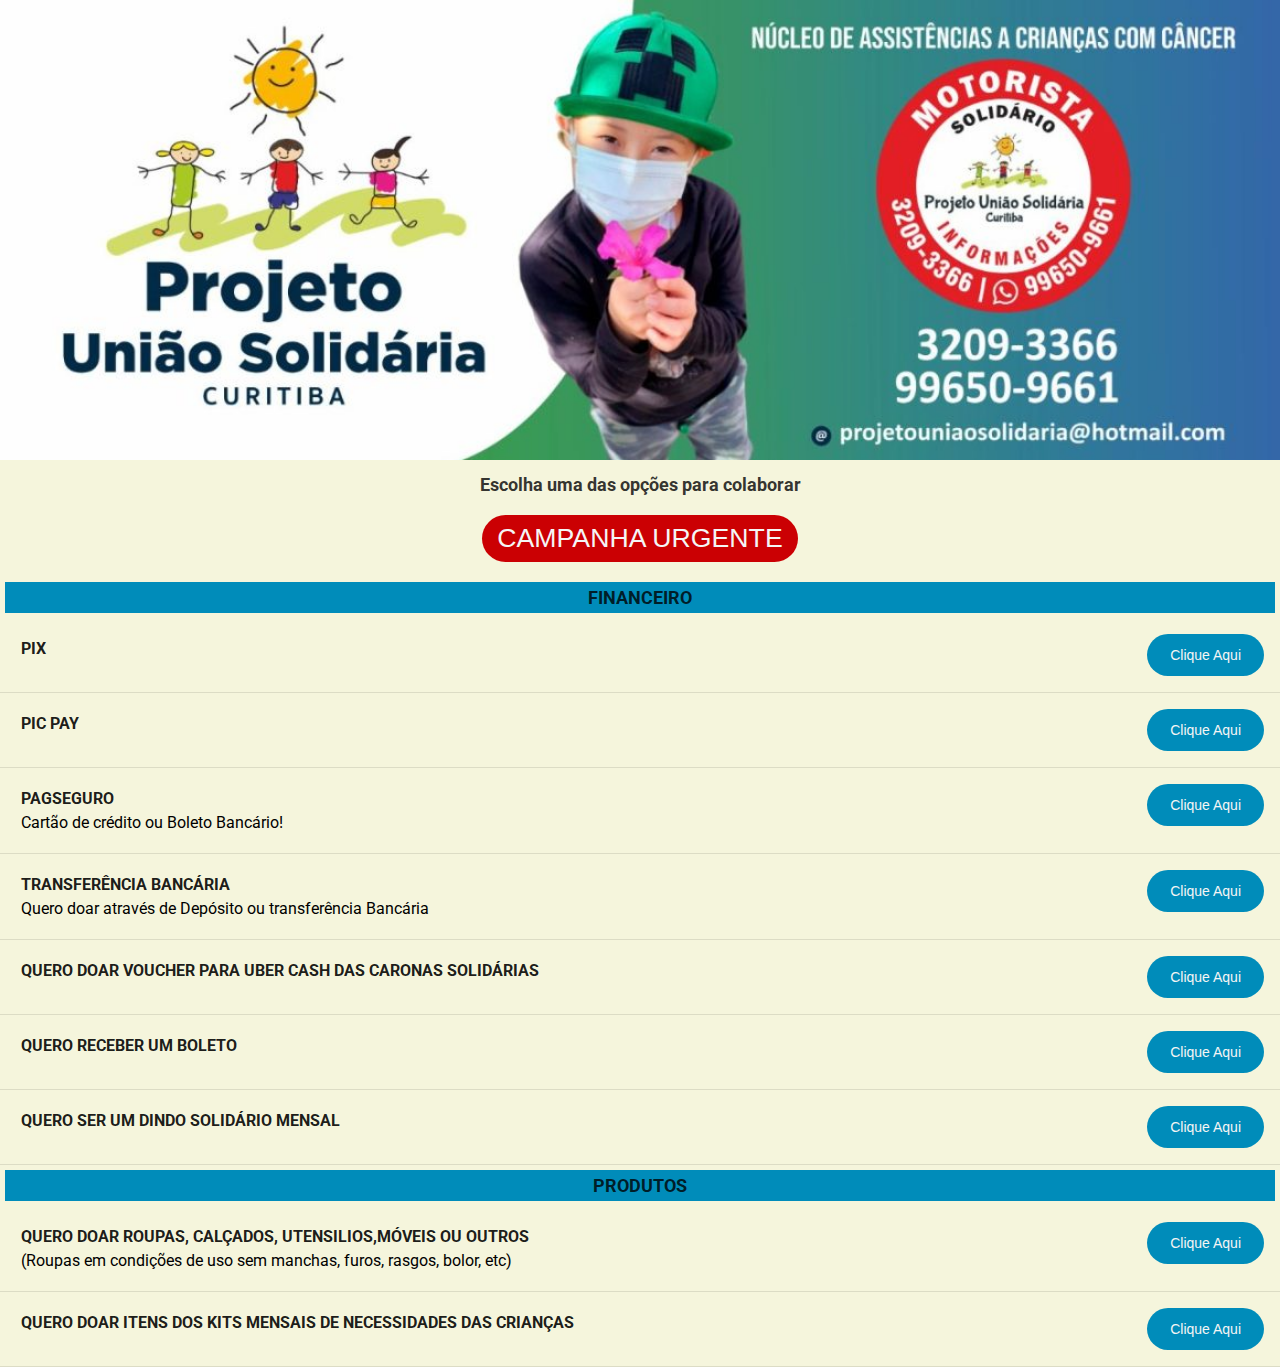
==== index.html @ e8357617 "updatecampaign" ====
<!DOCTYPE html>
<html lang="pt-br">
  <head>

    <link rel="preconnect" href="https://fonts.googleapis.com"> 
    <link rel="preconnect" href="https://fonts.gstatic.com" crossorigin> 
    <link href="https://fonts.googleapis.com/css2?family=Roboto&family=Roboto+Serif:opsz,wght@8..144,700&display=swap" rel="stylesheet">
    <link href="./files/logofavifinal.jpeg" rel="shortcut icon" type="image/x-icon" />
    <meta charset="UTF-8">
    <meta name="viewport" content="width=device-width, initial-scale=1.0">
    <title>Projeto União Solidária</title>

		<link rel="stylesheet" href="./style.css">
  </head>

  <body>

    <header>
        <a href="https://uniaosolidariacuritiba.wordpress.com/" target="_blank">
      <img src="./files/logo.jpeg"></a>
      <p><strong>Escolha uma das opções para colaborar</strong></p>
    </header>
    <div class="campaignbutton">
      <button class="bcampaign">
        <a href="campaign.html" target="_blank">Campanha urgente</a>
      </button> 
    </div>

    <section class="menu">
          <h2>Financeiro</h2>

      <ul class="submenu">
            <li>
                  <div class="details">
                      <h3>PIX</h3>
                      <p>
                        
                      </p>
                  </div>
                  <button class="_link">
                      <a href="pix.html" target="_blank">Clique Aqui</a>
                  </button>                  
            </li>

            <li>
                  <div class="details">
                      <h3>pic pay</h3>
                      <p>

                      </p> 
                  </div>
                  <button class="_link">
                      <a href="https://app.picpay.com/payment?type=store&hash=Jp8SqC01WKRqRv3X" target="_blank">Clique Aqui</a>
                  </button>
            </li>

            <li>
                  <div class="details">
                      <h3>Pagseguro</h3>
                      <p>
                      Cartão de crédito ou Boleto Bancário! 
                      </p> 
                  </div>
                  <button class="_link">
                      <a href="https://pag.ae/7UnnTRsNN" target="_blank">Clique Aqui</button></a>
            <li>
                <div class="details">
                    <h3>Transferência Bancária</h3>
                    <p>
                      Quero doar através de Depósito ou transferência Bancária
                    </p> 
                </div>
                <button class="_link">
                    <a href="deposito.html" target="_blank">Clique Aqui</button></a>
            </li>
            <li>
              <div class="details">
                  <h3>Quero doar Voucher para Uber Cash das Caronas Solidárias</h3>
                  <p>

                  </p> 
              </div>
              <button class="_link">
                  <a href="https://pag.ae/7Y5Z7xrG6" target="_blank">Clique Aqui</button></a>
            </li>
            <li>
              <div class="details">
                <h3>Quero receber um boleto</h3>
                <p>

                </p> 
              </div>
                <button class="_link">
                  <a href="https://wa.link/b8mkf3" target="_blank">Clique Aqui</button></a>
                
            </li>
            <li>
              <div class="details">
                <h3>Quero ser um Dindo Solidário mensal</h3>
                <p>

                </p> 
              </div>
              <button class="_link">
                <a href="https://forms.gle/vmNHnCgBFUQXrAe69" target="_blank">Clique Aqui</button></a>
            </li>
      </ul>
    </section>

    <section class="menu">
        <h2>Produtos</h2>

      <ul class="submenu">
            <li>
              <div class="details">
                  <h3>Quero doar roupas, calçados, utensilios,móveis ou outros</h3>
                  <p>
                    (Roupas em condições de uso sem manchas, furos, rasgos, bolor, etc)
                  </p> 
              </div>
              <button class="_link">
                  <a href="https://wa.link/5piwbi" target="_blank">Clique Aqui</button></a>
            </li>

            <li>
              <div class="details">
                  <h3>Quero doar itens dos kits mensais de necessidades das crianças</h3>
                  <p>

                  </p> 
              </div>
              <button class="_link">
                  <a href="https://wa.link/s4eked" target="_blank">Clique Aqui</button></a>
            </li>
      </ul>
    </section>

  </body>
</html>
---- style.css ----
* {
  padding: 0;
  margin: 0;
}

body {
    background-color: #f5f5dc;
    font-family: 'Roboto', sans-serif;
}
header img {
    width: 100%;
}
header p {
    color: rgba(0, 0, 0, 0.8);
    text-align: center;
    font-size: 18px;
    margin: 10px;
}

/*Botão Campaign urgente*/

.campaignbutton {
 text-align: center;
 margin: 20px;

}
.campaignbutton a{
   text-decoration: none;
   text-transform: uppercase;
   font-size: 2em;
   color: whitesmoke;
   text-align: center;
   animation: animate 2s linear infinite;

 } 
  
 @keyframes animate{
   0%{
     opacity: 0;
   }
   50%{
     opacity: 1;
   }
   100%{
     opacity: 0;
   }
 }
 
.bcampaign {
padding: 8px 15px;
border-radius: 26px;
border: none;
background-color: #cb0003;

}

.bcampaign:hover {
background-color: #4CAF50; 
transition-duration: 0.4s;

}

/*Fonts*/

h1, h2, h3 {
    color: rgba(0, 0, 0, 0.9);
    text-transform: uppercase;
        
}

/*Menu principal*/
.menu h2 {
    background-color: #008CBA;
    text-align: center;
    font-size: 18px;
    margin: 5px;
    padding: 5px;
    color: rgba(0, 0, 0, 0.8) ;

}

.menu h3 {
  font-size: 16px;
  margin-bottom: 5px;
}
/* Listas*/
ul li {
    display: flex;
    justify-content: space-between;
    padding: 16px;
    border-bottom: 1px solid rgba(0, 0, 0, 0.1)

}
/* paragrafos da lista*/
.details{
  padding: 5px;

}

/*botão clique lista*/
._link {
  background-color: #008CBA; 
  border: none;
  padding: 13px 23px;
  border-radius: 26px;
  align-self: flex-start;

}
.submenu button a {
  text-decoration: none;
  font-size: 14px;
  color: whitesmoke;
  white-space: nowrap;
  
}
._link:hover {
  background-color: #4CAF50; 
  transition-duration: 0.4s;

}
/* CAMPAIGN VIDEO*/
.campaignvid {
  display: flex;
  background-color: #f5f5dc;
  flex-direction: column;

}

.campaigndescription {
  font-size: 16px;
  color: rgba(0, 0, 0, 0.9);
  padding: 16px;
 
}

/* BUTTOM CAMPAIGN*/
.buttoncampaignaj {
  text-align: center;
  margin: 20px;
 
}
 .buttoncampaignaj a{
    text-decoration: none;
    text-transform: uppercase;
    font-size: 2em;
    color: whitesmoke;
    text-align: center;
    animation: animate 2s linear infinite;
 
} 
   
  @keyframes animate{
    0%{
      opacity: 0;
    }
    50%{
      opacity: 1;
    }
    100%{
      opacity: 0;
    }
}
  
.campaignvid h2 {
  text-align: center;
  font-family:'Courier New', Courier, monospace, bold;
  font-size: 30px;
}
 .buttoncampaignaj {
 padding: 8px 15px;
 border-radius: 26px;
 border: none;
 background-color: #008CBA;
 
}
 
 .buttoncampaignaj:hover {
 background-color: #4CAF50; 
 transition-duration: 0.4s;
 
}
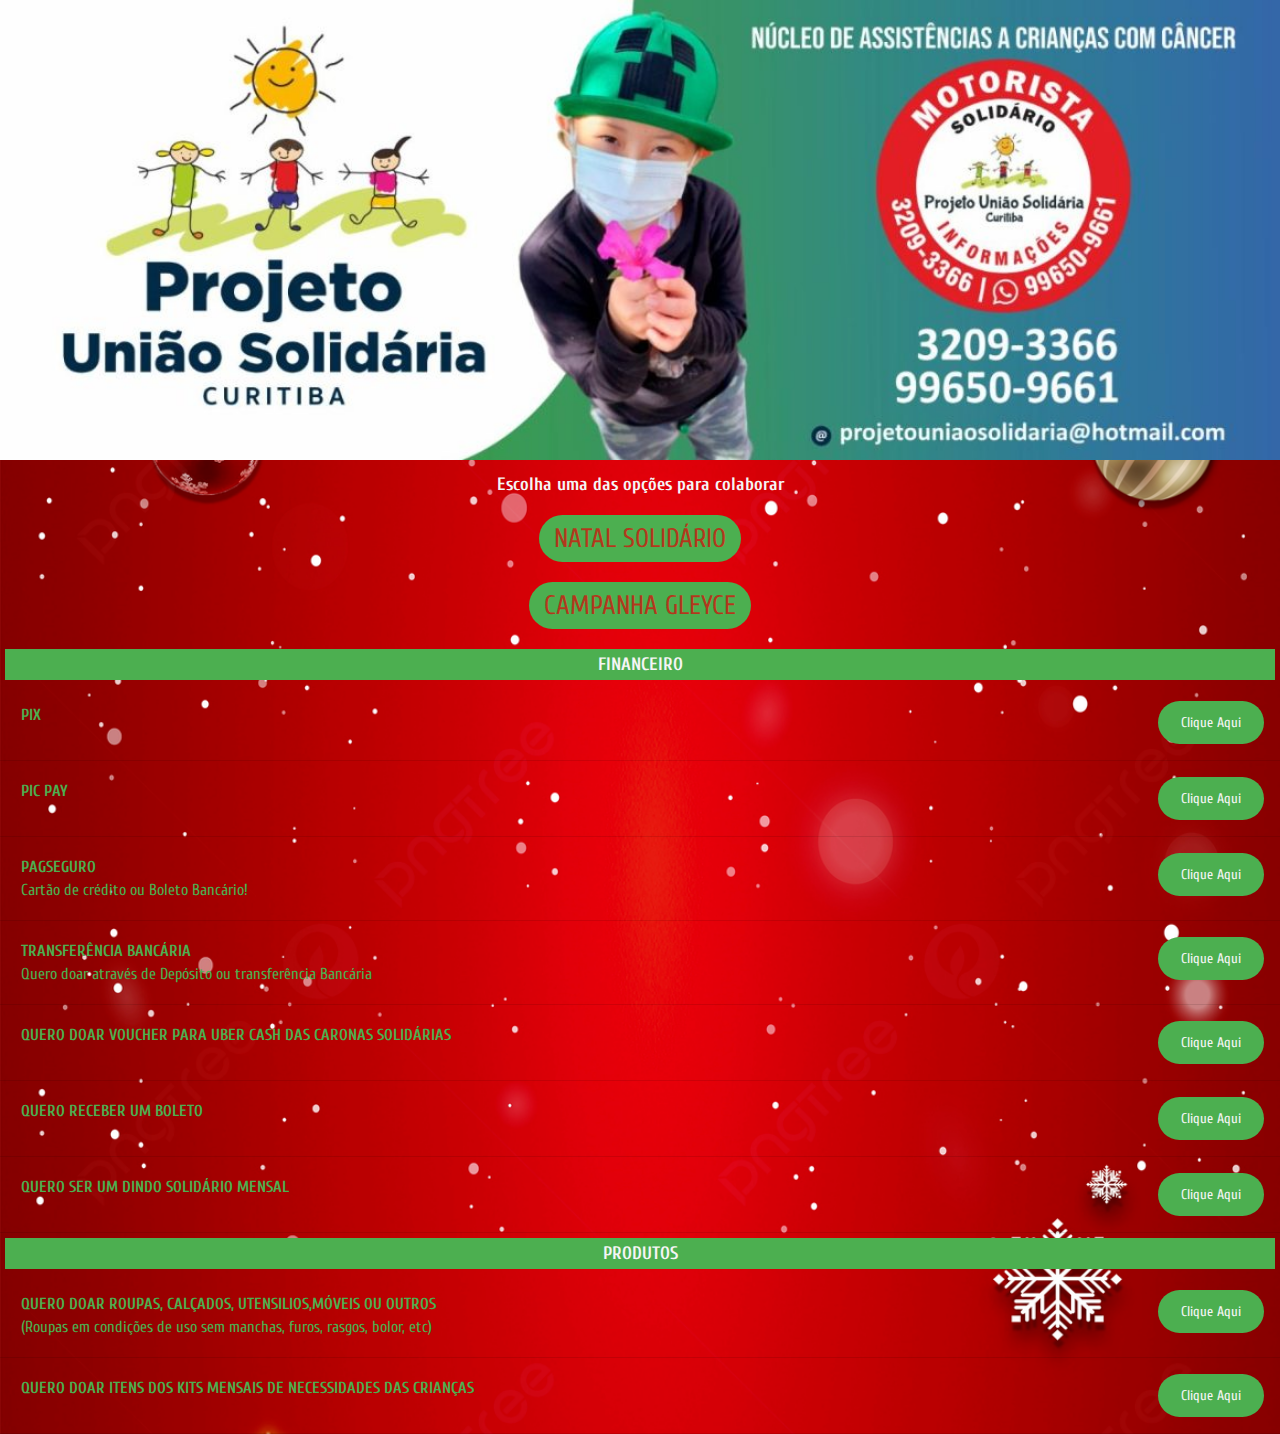
==== commit f3d9d82e: "updatefone" ====
--- a/index.html
+++ b/index.html
@@ -1,139 +1,147 @@
 <!DOCTYPE html>
 <html lang="pt-br">
-  <head>
 
-    <link rel="preconnect" href="https://fonts.googleapis.com"> 
-    <link rel="preconnect" href="https://fonts.gstatic.com" crossorigin> 
-    <link href="https://fonts.googleapis.com/css2?family=Roboto&family=Roboto+Serif:opsz,wght@8..144,700&display=swap" rel="stylesheet">
-    <link href="./files/logofavifinal.jpeg" rel="shortcut icon" type="image/x-icon" />
-    <meta charset="UTF-8">
-    <meta name="viewport" content="width=device-width, initial-scale=1.0">
-    <title>Projeto União Solidária</title>
+<head>
 
-		<link rel="stylesheet" href="./style.css">
-  </head>
+  <link rel="preconnect" href="https://fonts.googleapis.com">
+  <link rel="preconnect" href="https://fonts.gstatic.com" crossorigin>
+  <link href="https://fonts.googleapis.com/css2?family=Roboto&family=Roboto+Serif:opsz,wght@8..144,700&display=swap"
+    rel="stylesheet">
+  <link href="./files/logofavifinal.jpeg" rel="shortcut icon" type="image/x-icon" />
+  <meta charset="UTF-8">
+  <meta name="viewport" content="width=device-width, initial-scale=1.0">
+  <title>Projeto União Solidária</title>
 
-  <body>
+  <link rel="stylesheet" href="./style.css">
+</head>
 
-    <header>
-        <a href="https://uniaosolidariacuritiba.wordpress.com/" target="_blank">
+<body>
+
+  <header>
+    <a href="https://uniaosolidariacuritiba.com/" target="_blank">
       <img src="./files/logo.jpeg"></a>
-      <p><strong>Escolha uma das opções para colaborar</strong></p>
-    </header>
-    <div class="campaignbutton">
-      <button class="bcampaign">
-        <a href="campaign.html" target="_blank">Campanha urgente</a>
-      </button> 
-    </div>
+    <p><strong>Escolha uma das opções para colaborar</strong></p>
+  </header>
+  <div class="campaignbutton">
+    <button class="bcampaign">
+      <a href="natalsolidario.html" target="_blank">Natal Solidário</a>
+    </button>
+  </div>
+  <div class="campaignbutton">
+    <button class="bcampaign">
+      <a href="campaign.html" target="_blank">Campanha Gleyce</a>
+    </button>
+  </div>
 
-    <section class="menu">
-          <h2>Financeiro</h2>
+  <section class="menu">
+    <h2>Financeiro</h2>
 
-      <ul class="submenu">
-            <li>
-                  <div class="details">
-                      <h3>PIX</h3>
-                      <p>
-                        
-                      </p>
-                  </div>
-                  <button class="_link">
-                      <a href="pix.html" target="_blank">Clique Aqui</a>
-                  </button>                  
-            </li>
+    <ul class="submenu">
+      <li>
+        <div class="details">
+          <h3>PIX</h3>
+          <p>
 
-            <li>
-                  <div class="details">
-                      <h3>pic pay</h3>
-                      <p>
+          </p>
+        </div>
+        <button class="_link">
+          <a href="pix.html" target="_blank">Clique Aqui</a>
+        </button>
+      </li>
 
-                      </p> 
-                  </div>
-                  <button class="_link">
-                      <a href="https://app.picpay.com/payment?type=store&hash=Jp8SqC01WKRqRv3X" target="_blank">Clique Aqui</a>
-                  </button>
-            </li>
+      <li>
+        <div class="details">
+          <h3>pic pay</h3>
+          <p>
 
-            <li>
-                  <div class="details">
-                      <h3>Pagseguro</h3>
-                      <p>
-                      Cartão de crédito ou Boleto Bancário! 
-                      </p> 
-                  </div>
-                  <button class="_link">
-                      <a href="https://pag.ae/7UnnTRsNN" target="_blank">Clique Aqui</button></a>
-            <li>
-                <div class="details">
-                    <h3>Transferência Bancária</h3>
-                    <p>
-                      Quero doar através de Depósito ou transferência Bancária
-                    </p> 
-                </div>
-                <button class="_link">
-                    <a href="deposito.html" target="_blank">Clique Aqui</button></a>
-            </li>
-            <li>
-              <div class="details">
-                  <h3>Quero doar Voucher para Uber Cash das Caronas Solidárias</h3>
-                  <p>
+          </p>
+        </div>
+        <button class="_link">
+          <a href="https://app.picpay.com/payment?type=store&hash=Jp8SqC01WKRqRv3X" target="_blank">Clique Aqui</a>
+        </button>
+      </li>
 
-                  </p> 
-              </div>
-              <button class="_link">
-                  <a href="https://pag.ae/7Y5Z7xrG6" target="_blank">Clique Aqui</button></a>
-            </li>
-            <li>
-              <div class="details">
-                <h3>Quero receber um boleto</h3>
-                <p>
+      <li>
+        <div class="details">
+          <h3>Pagseguro</h3>
+          <p>
+            Cartão de crédito ou Boleto Bancário!
+          </p>
+        </div>
+        <button class="_link">
+          <a href="https://pag.ae/7UnnTRsNN" target="_blank">Clique Aqui</button></a>
+      <li>
+        <div class="details">
+          <h3>Transferência Bancária</h3>
+          <p>
+            Quero doar através de Depósito ou transferência Bancária
+          </p>
+        </div>
+        <button class="_link">
+          <a href="deposito.html" target="_blank">Clique Aqui</button></a>
+      </li>
+      <li>
+        <div class="details">
+          <h3>Quero doar Voucher para Uber Cash das Caronas Solidárias</h3>
+          <p>
 
-                </p> 
-              </div>
-                <button class="_link">
-                  <a href="https://wa.link/b8mkf3" target="_blank">Clique Aqui</button></a>
-                
-            </li>
-            <li>
-              <div class="details">
-                <h3>Quero ser um Dindo Solidário mensal</h3>
-                <p>
+          </p>
+        </div>
+        <button class="_link">
+          <a href="https://pag.ae/7Y5Z7xrG6" target="_blank">Clique Aqui</button></a>
+      </li>
+      <li>
+        <div class="details">
+          <h3>Quero receber um boleto</h3>
+          <p>
 
-                </p> 
-              </div>
-              <button class="_link">
-                <a href="https://forms.gle/vmNHnCgBFUQXrAe69" target="_blank">Clique Aqui</button></a>
-            </li>
-      </ul>
-    </section>
+          </p>
+        </div>
+        <button class="_link">
+          <a href="https://wa.link/bdhyp5" target="_blank">Clique Aqui</button></a>
 
-    <section class="menu">
-        <h2>Produtos</h2>
+      </li>
+      <li>
+        <div class="details">
+          <h3>Quero ser um Dindo Solidário mensal</h3>
+          <p>
 
-      <ul class="submenu">
-            <li>
-              <div class="details">
-                  <h3>Quero doar roupas, calçados, utensilios,móveis ou outros</h3>
-                  <p>
-                    (Roupas em condições de uso sem manchas, furos, rasgos, bolor, etc)
-                  </p> 
-              </div>
-              <button class="_link">
-                  <a href="https://wa.link/5piwbi" target="_blank">Clique Aqui</button></a>
-            </li>
+          </p>
+        </div>
+        <button class="_link">
+          <a href="https://forms.gle/vmNHnCgBFUQXrAe69" target="_blank">Clique Aqui</button></a>
+      </li>
+    </ul>
+  </section>
 
-            <li>
-              <div class="details">
-                  <h3>Quero doar itens dos kits mensais de necessidades das crianças</h3>
-                  <p>
+  <section class="menu">
+    <h2>Produtos</h2>
 
-                  </p> 
-              </div>
-              <button class="_link">
-                  <a href="https://wa.link/s4eked" target="_blank">Clique Aqui</button></a>
-            </li>
-      </ul>
-    </section>
+    <ul class="submenu">
+      <li>
+        <div class="details">
+          <h3>Quero doar roupas, calçados, utensilios,móveis ou outros</h3>
+          <p>
+            (Roupas em condições de uso sem manchas, furos, rasgos, bolor, etc)
+          </p>
+        </div>
+        <button class="_link">
+          <a href="https://wa.link/0rq476" target="_blank">Clique Aqui</button></a>
+      </li>
 
-  </body>
+      <li>
+        <div class="details">
+          <h3>Quero doar itens dos kits mensais de necessidades das crianças</h3>
+          <p>
+
+          </p>
+        </div>
+        <button class="_link">
+          <a href="https://wa.link/qavnbf" target="_blank">Clique Aqui</button></a>
+      </li>
+    </ul>
+  </section>
+
+</body>
+
 </html>--- a/style.css
+++ b/style.css
@@ -1,183 +1,197 @@
+@import url('https://fonts.googleapis.com/css2?family=Courgette&display=swap');
+@import url('https://fonts.googleapis.com/css2?family=Indie+Flower&display=swap');
+@import url('https://fonts.googleapis.com/css2?family=Cuprum:wght@500&display=swap');
 * {
   padding: 0;
   margin: 0;
 }
+@keyframes animate {
+  0% {
+    opacity: 0;
+  }
+
+  50% {
+    opacity: 1;
+  }
+
+  100% {
+    opacity: 0;
+  }
+}
 
 body {
-    background-color: #f5f5dc;
-    font-family: 'Roboto', sans-serif;
+  /*  background-color: #f5f5dc;*/
+  background-image: url(./files/natalbody.jpeg);
+  background-repeat: no-repeat;
+  background-size: cover;
+  width: 100%;
 }
+
 header img {
-    width: 100%;
+  width: 100%;
 }
+
 header p {
-    color: rgba(0, 0, 0, 0.8);
-    text-align: center;
-    font-size: 18px;
-    margin: 10px;
+  color: whitesmoke;
+  text-align: center;
+  font-size: 18px;
+  margin: 10px;
+  font-family: 'Cuprum', sans-serif;
 }
 
 /*Botão Campaign urgente*/
 
 .campaignbutton {
- text-align: center;
- margin: 20px;
+  text-align: center;
+  margin: 20px;
+}
 
+.campaignbutton a {
+  text-decoration: none;
+  text-transform: uppercase;
+  font-size: 2em;
+  color: rgba(219, 10, 10, 0.73);
+  text-align: center;
+  animation: animate 2s linear infinite;
+  font-family: 'Cuprum', sans-serif;
 }
-.campaignbutton a{
-   text-decoration: none;
-   text-transform: uppercase;
-   font-size: 2em;
-   color: whitesmoke;
-   text-align: center;
-   animation: animate 2s linear infinite;
 
- } 
-  
- @keyframes animate{
-   0%{
-     opacity: 0;
-   }
-   50%{
-     opacity: 1;
-   }
-   100%{
-     opacity: 0;
-   }
- }
- 
 .bcampaign {
-padding: 8px 15px;
-border-radius: 26px;
-border: none;
-background-color: #cb0003;
-
+  padding: 8px 15px;
+  border-radius: 26px;
+  border: none;
+  background-color: #4caf50;
 }
 
 .bcampaign:hover {
-background-color: #4CAF50; 
-transition-duration: 0.4s;
-
+  background-color: #cbf305;
+  transition-duration: 0.4s;
 }
 
 /*Fonts*/
 
-h1, h2, h3 {
-    color: rgba(0, 0, 0, 0.9);
-    text-transform: uppercase;
-        
+h1,
+h2,
+h3 {
+  color: #4caf50;
+  text-transform: uppercase;
+  font-family: 'Cuprum', sans-serif;
 }
 
 /*Menu principal*/
 .menu h2 {
-    background-color: #008CBA;
-    text-align: center;
-    font-size: 18px;
-    margin: 5px;
-    padding: 5px;
-    color: rgba(0, 0, 0, 0.8) ;
-
+  background-color: #4caf50;
+  text-align: center;
+  font-size: 18px;
+  margin: 5px;
+  padding: 5px;
+  color: whitesmoke;
+  font-family: 'Cuprum', sans-serif;
 }
 
 .menu h3 {
   font-size: 16px;
   margin-bottom: 5px;
+  font-family: 'Cuprum', sans-serif;
 }
+
 /* Listas*/
 ul li {
-    display: flex;
-    justify-content: space-between;
-    padding: 16px;
-    border-bottom: 1px solid rgba(0, 0, 0, 0.1)
+  display: flex;
+  justify-content: space-between;
+  padding: 16px;
+  border-bottom: 1px solid rgba(0, 0, 0, 0.1);
+}
 
-}
 /* paragrafos da lista*/
-.details{
+.details {
   padding: 5px;
-
+  color: #4caf50;
+  font-family: 'Cuprum', sans-serif;
 }
 
 /*botão clique lista*/
 ._link {
-  background-color: #008CBA; 
+  background-color: #4caf50;
   border: none;
   padding: 13px 23px;
   border-radius: 26px;
   align-self: flex-start;
+}
 
-}
 .submenu button a {
   text-decoration: none;
   font-size: 14px;
   color: whitesmoke;
   white-space: nowrap;
-  
+  font-family: 'Cuprum', sans-serif;
 }
+
 ._link:hover {
-  background-color: #4CAF50; 
+  background-color: #cbf305;
   transition-duration: 0.4s;
+}
 
-}
-/* CAMPAIGN VIDEO*/
+/* CAMPAIGN*/
+
 .campaignvid {
   display: flex;
-  background-color: #f5f5dc;
   flex-direction: column;
+  align-items: center;
+}
 
+.buttoncampaignaj {
+  padding: 8px 15px;
+  border-radius: 26px;
+  border: none;
+  background-color: #008cba;
+  margin: 20px;
+}
+
+.buttoncampaignaj a {
+  text-decoration: none;
+  text-transform: uppercase;
+  font-size: 2em;
+  color: whitesmoke;
+  animation: animate 3s linear infinite;
+}
+
+.buttoncampaignaj:hover {
+  background-color: #4caf50;
+  transition-duration: 0.4s;
+}
+
+.titlecampaing {
+  text-align: center;
+  color: rgba(0, 0, 0, 0.9);
 }
 
 .campaigndescription {
   font-size: 16px;
-  color: rgba(0, 0, 0, 0.9);
+  color: rgba(0, 0, 0, 0.8);
   padding: 16px;
- 
+  text-align: center;
+  justify-content: space-between;
 }
-
-/* BUTTOM CAMPAIGN*/
-.buttoncampaignaj {
+.botaocomprov {
+  background-color: #4caf50;
+  border: none;
+  padding: 13px 23px;
+  border-radius: 26px;
+}
+.botaocomprov:hover {
+  background-color: #cbf305;
+  transition-duration: 0.4s;
+}
+.botaocomprov a {
+  text-decoration: none;
+  font-size: 14px;
+  color: whitesmoke;
+  white-space: nowrap;
+  font-family: 'Cuprum', sans-serif;
+}
+._pix {
+  color: black;
+  padding: 20px;
   text-align: center;
-  margin: 20px;
- 
 }
- .buttoncampaignaj a{
-    text-decoration: none;
-    text-transform: uppercase;
-    font-size: 2em;
-    color: whitesmoke;
-    text-align: center;
-    animation: animate 2s linear infinite;
- 
-} 
-   
-  @keyframes animate{
-    0%{
-      opacity: 0;
-    }
-    50%{
-      opacity: 1;
-    }
-    100%{
-      opacity: 0;
-    }
-}
-  
-.campaignvid h2 {
-  text-align: center;
-  font-family:'Courier New', Courier, monospace, bold;
-  font-size: 30px;
-}
- .buttoncampaignaj {
- padding: 8px 15px;
- border-radius: 26px;
- border: none;
- background-color: #008CBA;
- 
-}
- 
- .buttoncampaignaj:hover {
- background-color: #4CAF50; 
- transition-duration: 0.4s;
- 
-}
-
-
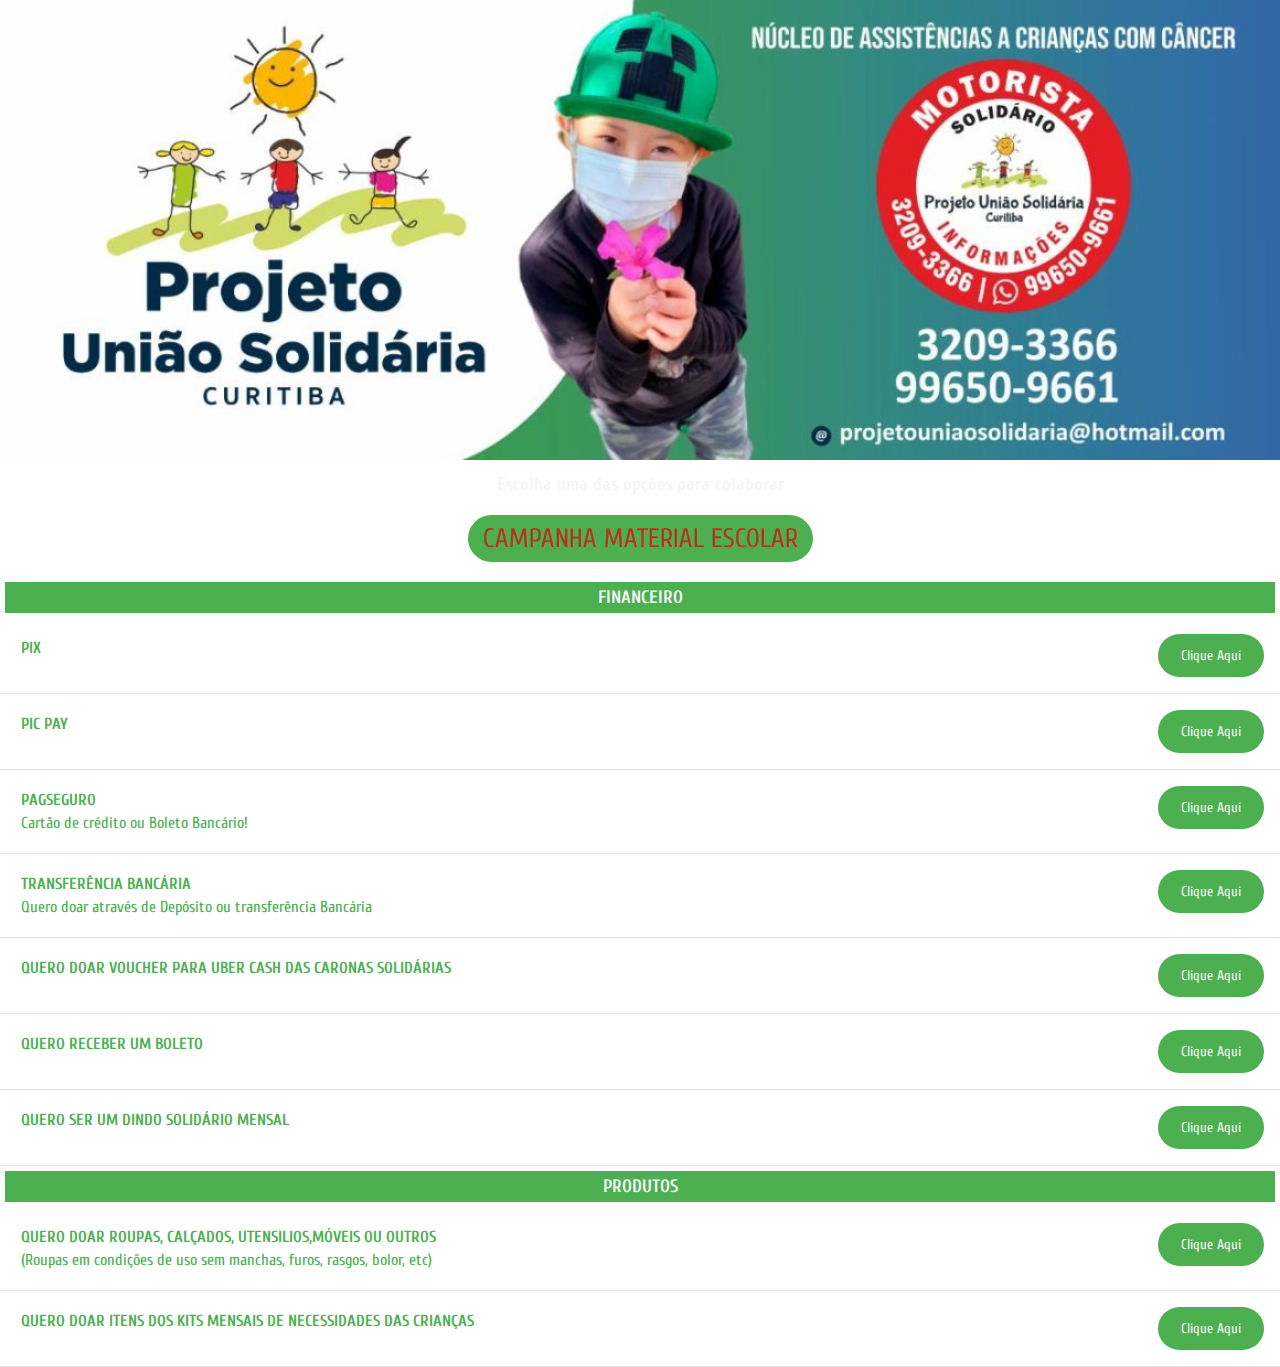
==== commit e051296b: "update2023" ====
--- a/index.html
+++ b/index.html
@@ -24,12 +24,7 @@
   </header>
   <div class="campaignbutton">
     <button class="bcampaign">
-      <a href="natalsolidario.html" target="_blank">Natal Solidário</a>
-    </button>
-  </div>
-  <div class="campaignbutton">
-    <button class="bcampaign">
-      <a href="campaign.html" target="_blank">Campanha Gleyce</a>
+      <a href="campaign.html" target="_blank">Campanha Material Escolar</a>
     </button>
   </div>
 
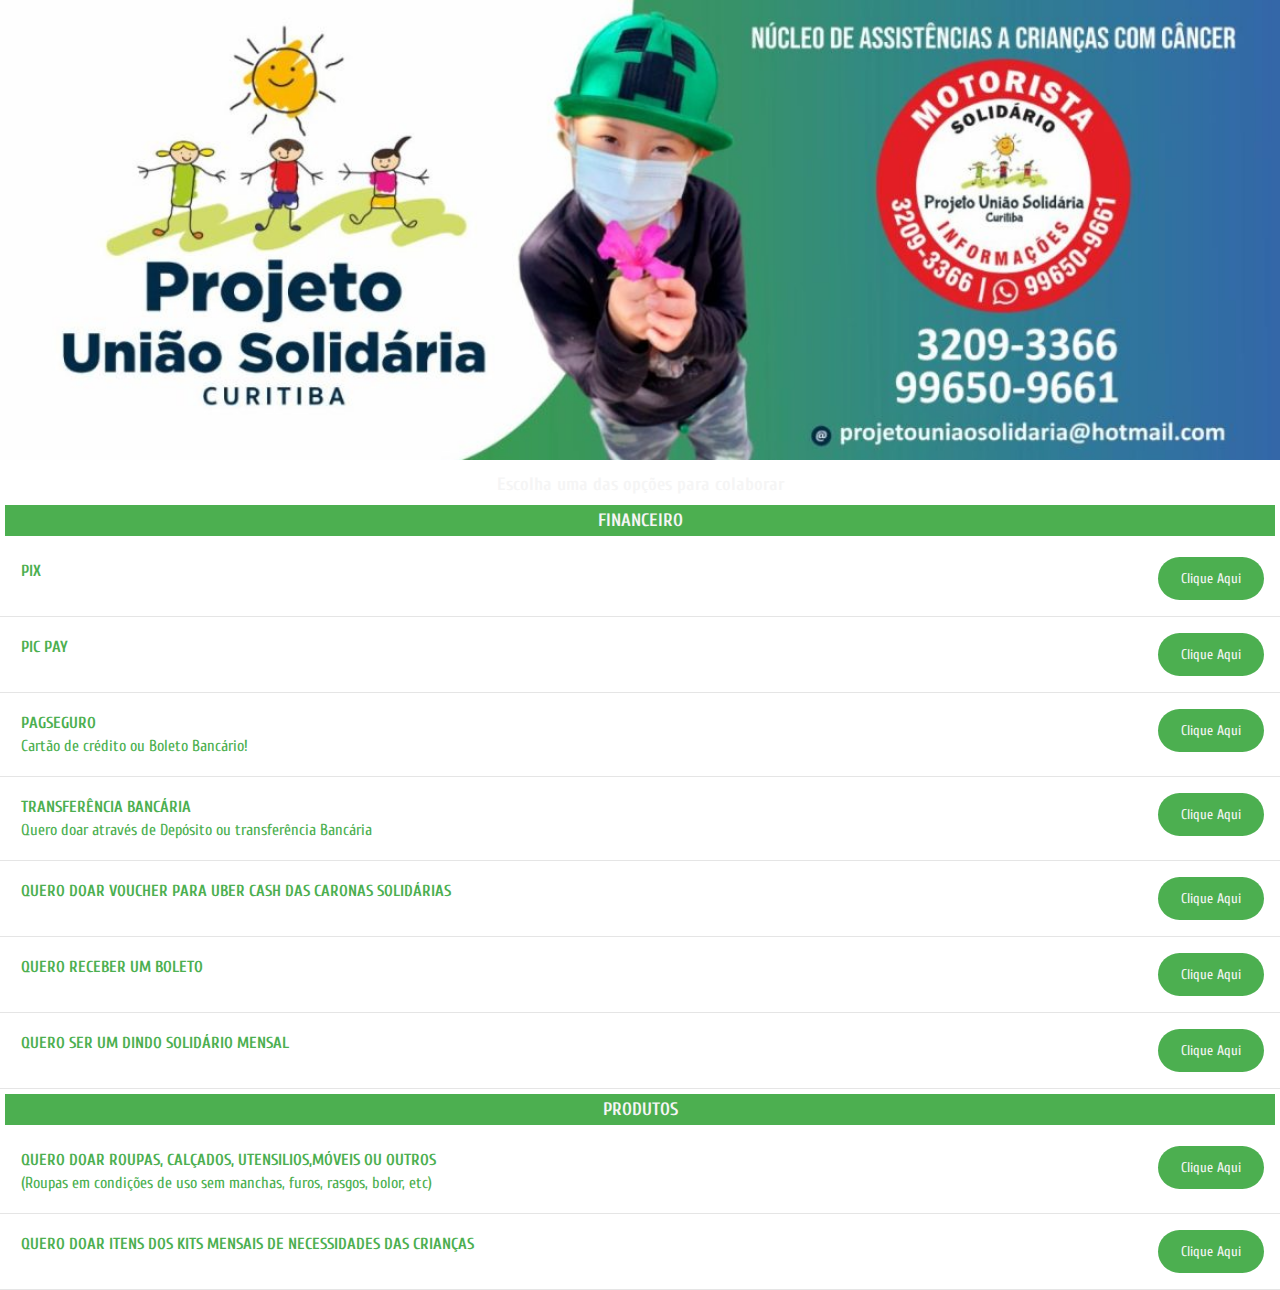
==== commit 380b4116: "atualizacaodindo" ====
--- a/index.html
+++ b/index.html
@@ -22,11 +22,6 @@
       <img src="./files/logo.jpeg"></a>
     <p><strong>Escolha uma das opções para colaborar</strong></p>
   </header>
-  <div class="campaignbutton">
-    <button class="bcampaign">
-      <a href="campaign.html" target="_blank">Campanha Material Escolar</a>
-    </button>
-  </div>
 
   <section class="menu">
     <h2>Financeiro</h2>
@@ -104,7 +99,7 @@
           </p>
         </div>
         <button class="_link">
-          <a href="https://forms.gle/vmNHnCgBFUQXrAe69" target="_blank">Clique Aqui</button></a>
+          <a href="https://forms.gle/WNcqqeFNUJwg8XHw6" target="_blank">Clique Aqui</button></a>
       </li>
     </ul>
   </section>
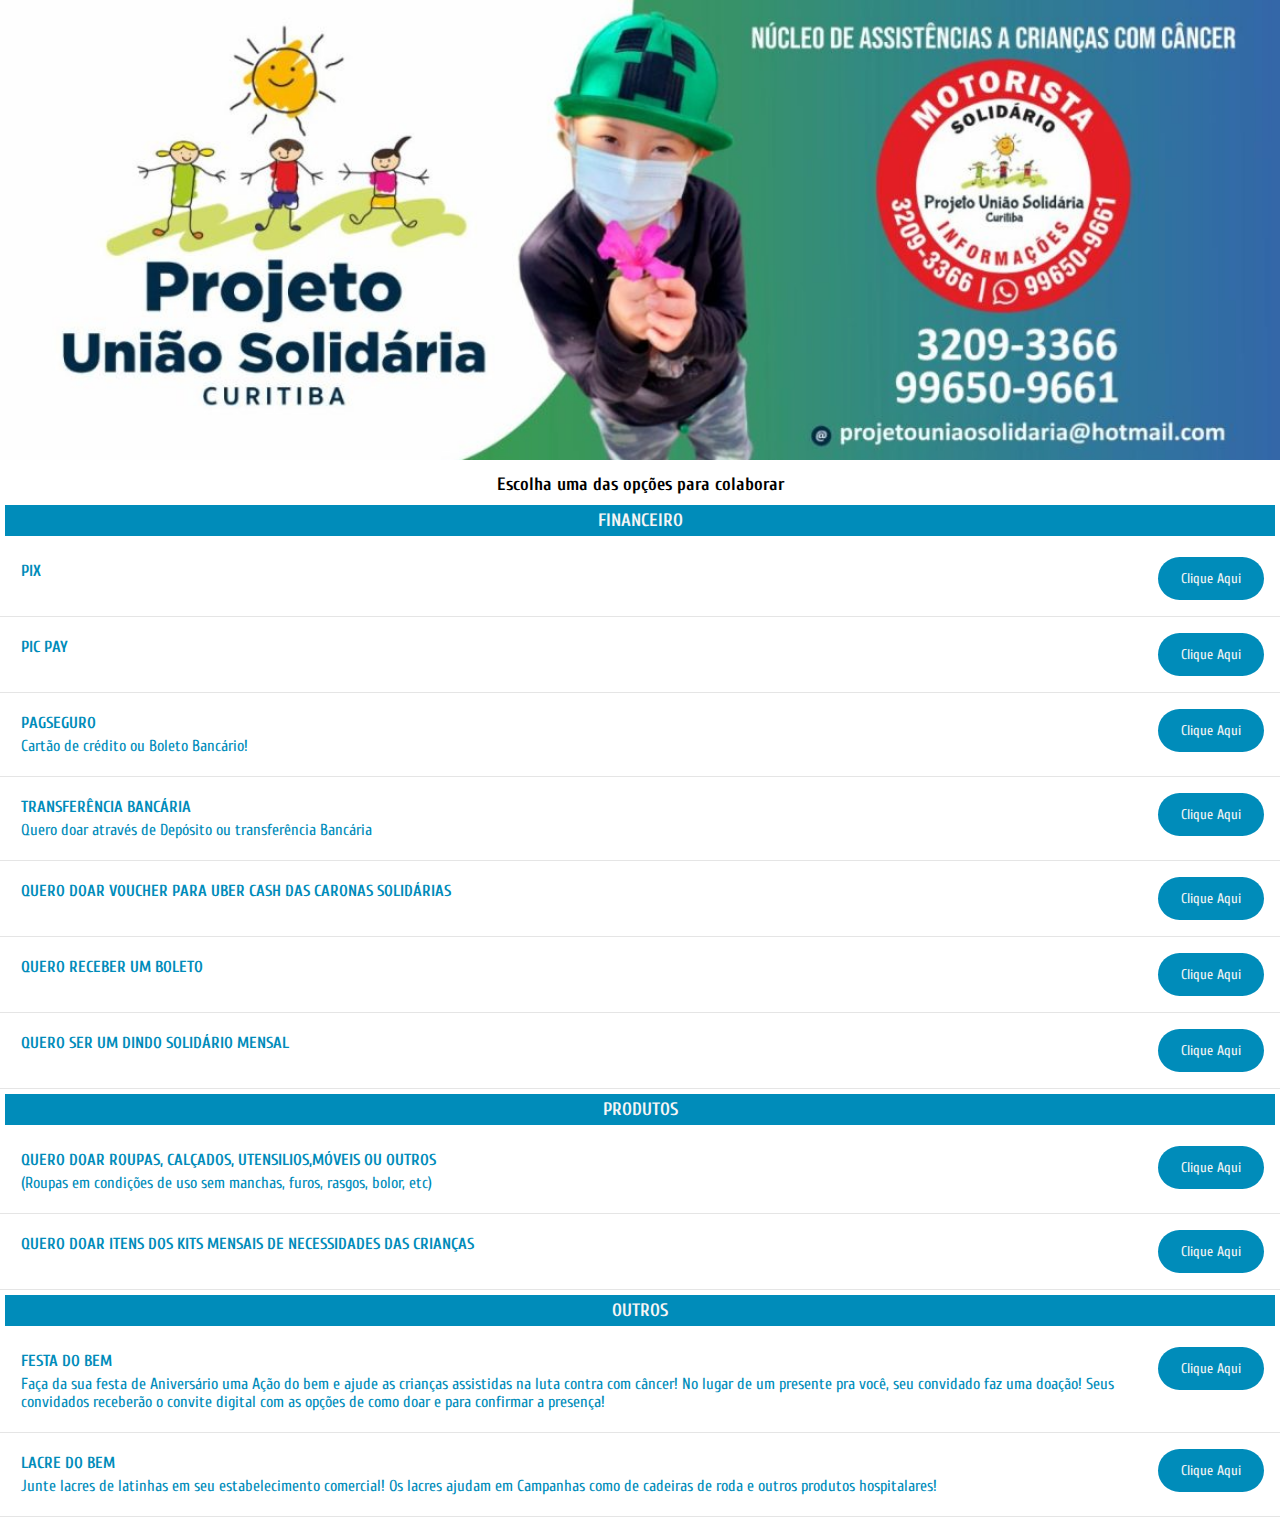
==== commit 9fb6c8f6: "updateindex" ====
--- a/index.html
+++ b/index.html
@@ -131,6 +131,33 @@
       </li>
     </ul>
   </section>
+  <section class="menu">
+    <h2>Outros</h2>
+
+    <ul class="submenu">
+      <li>
+        <div class="details">
+          <h3>FESTA DO BEM</h3>
+          <p>
+            Faça da sua festa de Aniversário uma Ação do bem e ajude as crianças assistidas na luta contra com câncer! No lugar de um presente pra você, seu convidado faz uma doação! Seus convidados receberão o convite digital com as opções de como doar e para confirmar a presença!
+          </p>
+        </div>
+        <button class="_link">
+          <a href="https://wa.link/ygc9fl" target="_blank">Clique Aqui</button></a>
+      </li>
+
+      <li>
+        <div class="details">
+          <h3>LACRE DO BEM</h3>
+          <p>
+            Junte lacres de latinhas em seu estabelecimento comercial! Os lacres ajudam em Campanhas como de cadeiras de roda e outros produtos hospitalares!
+          </p>
+        </div>
+        <button class="_link">
+          <a href="https://wa.link/r79frk" target="_blank">Clique Aqui</button></a>
+      </li>
+    </ul>
+  </section>
 
 </body>
 
--- a/style.css
+++ b/style.css
@@ -32,7 +32,7 @@
 }
 
 header p {
-  color: whitesmoke;
+  color: black;
   text-align: center;
   font-size: 18px;
   margin: 10px;
@@ -60,7 +60,7 @@
   padding: 8px 15px;
   border-radius: 26px;
   border: none;
-  background-color: #4caf50;
+  background-color: #008cba;
 }
 
 .bcampaign:hover {
@@ -73,14 +73,14 @@
 h1,
 h2,
 h3 {
-  color: #4caf50;
+  color: #008cba;
   text-transform: uppercase;
   font-family: 'Cuprum', sans-serif;
 }
 
 /*Menu principal*/
 .menu h2 {
-  background-color: #4caf50;
+  background-color: #008cba;
   text-align: center;
   font-size: 18px;
   margin: 5px;
@@ -106,13 +106,13 @@
 /* paragrafos da lista*/
 .details {
   padding: 5px;
-  color: #4caf50;
+  color: #008cba;
   font-family: 'Cuprum', sans-serif;
 }
 
 /*botão clique lista*/
 ._link {
-  background-color: #4caf50;
+  background-color: #008cba;
   border: none;
   padding: 13px 23px;
   border-radius: 26px;
@@ -157,7 +157,7 @@
 }
 
 .buttoncampaignaj:hover {
-  background-color: #4caf50;
+  background-color: #008cba;
   transition-duration: 0.4s;
 }
 
@@ -174,7 +174,7 @@
   justify-content: space-between;
 }
 .botaocomprov {
-  background-color: #4caf50;
+  background-color: #008cba;
   border: none;
   padding: 13px 23px;
   border-radius: 26px;
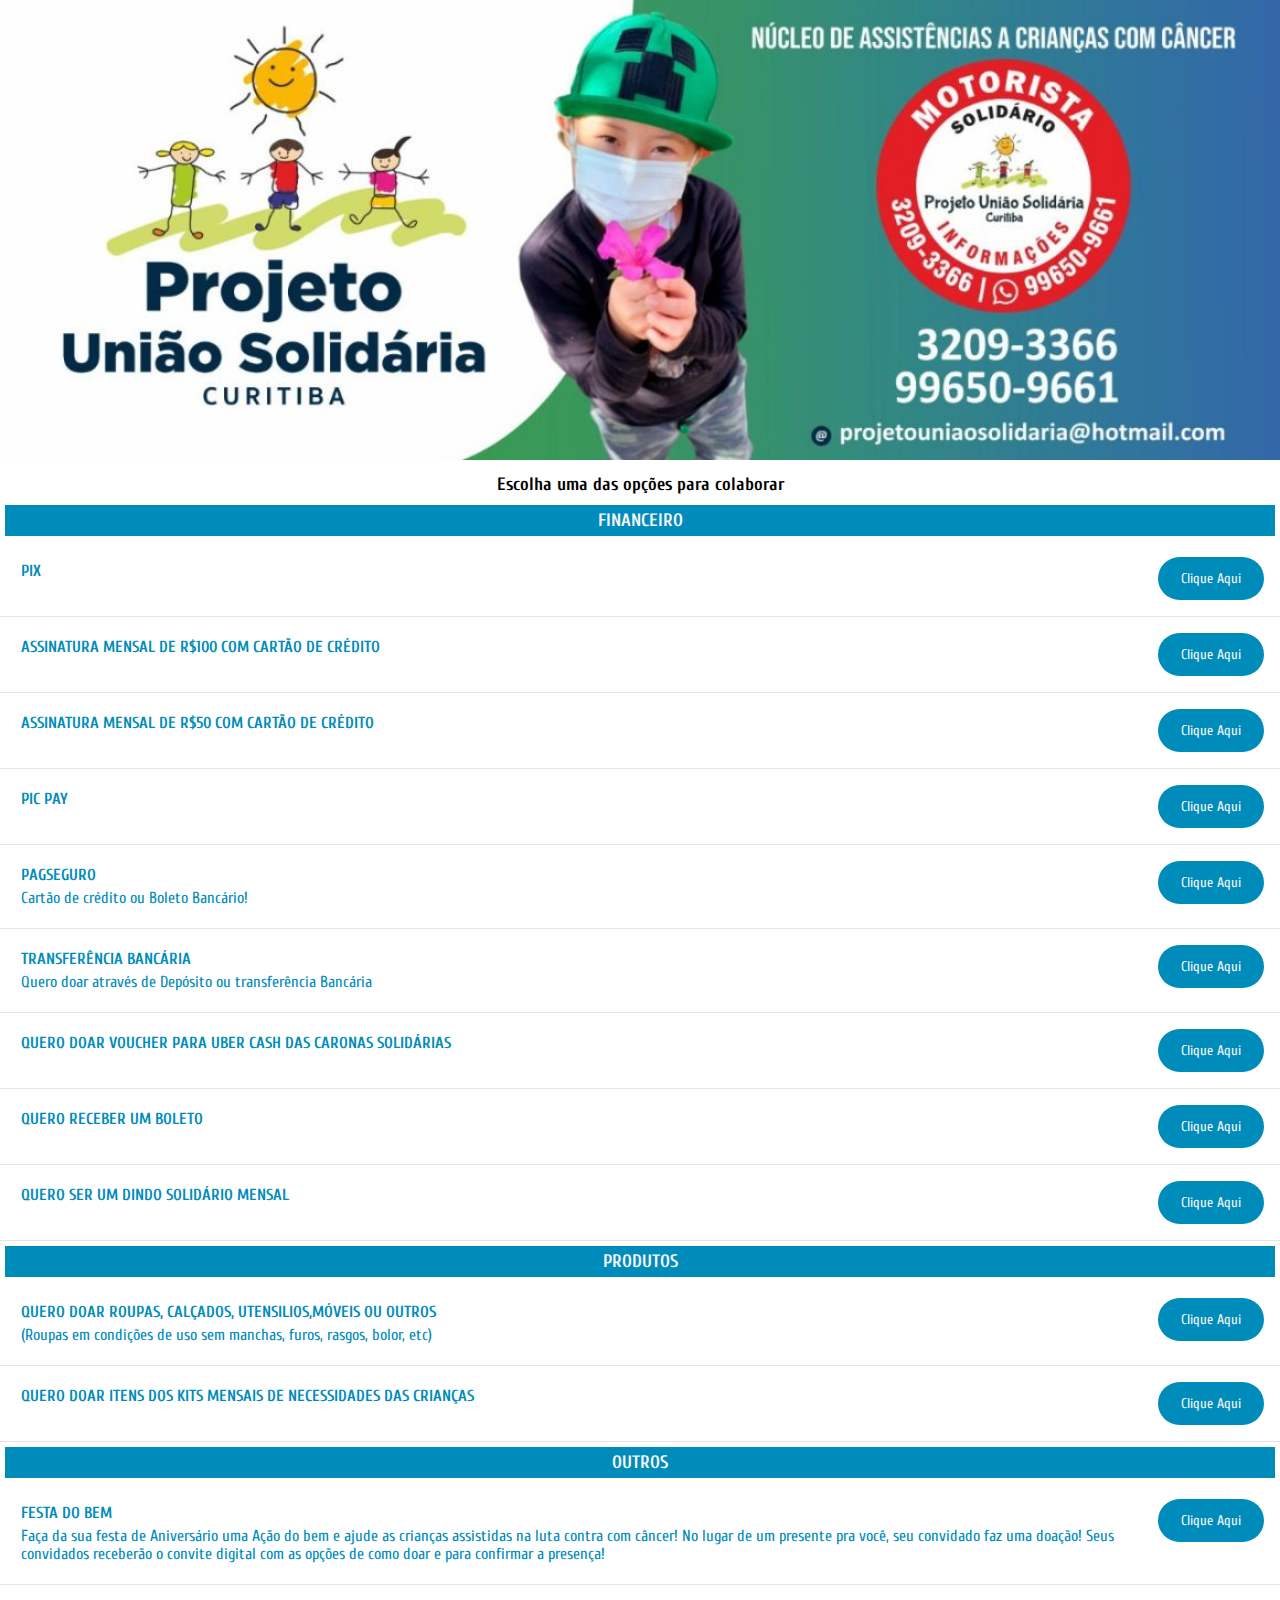
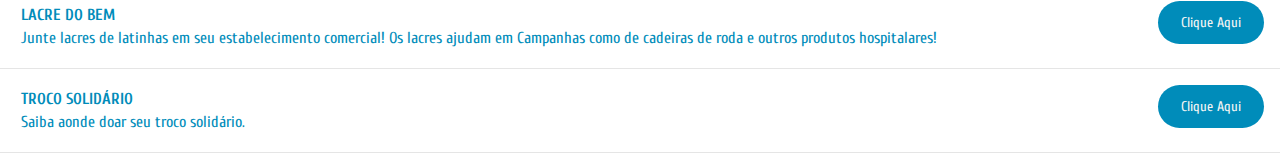
==== commit bd616266: "updateapp" ====
--- a/index.html
+++ b/index.html
@@ -38,7 +38,24 @@
           <a href="pix.html" target="_blank">Clique Aqui</a>
         </button>
       </li>
-
+      <li>
+        <div class="details">
+          <h3>Assinatura Mensal de R$100 com Cartão de Crédito</h3>
+          <p></p>
+        </div>
+        <button class="_link">
+          <a href="http://pag.ae/7Zi6H4XKu" target="_blank">Clique Aqui</a>
+        </button>
+      </li>
+      <li>
+        <div class="details">
+          <h3>Assinatura Mensal de R$50 com Cartão de Crédito</h3>
+          <p></p>
+        </div>
+        <button class="_link">
+          <a href="http://pag.ae/7Zi6qsYEr" target="_blank">Clique Aqui</a>
+        </button>
+      </li>
       <li>
         <div class="details">
           <h3>pic pay</h3>
@@ -156,6 +173,15 @@
         <button class="_link">
           <a href="https://wa.link/r79frk" target="_blank">Clique Aqui</button></a>
       </li>
+      <li>
+        <div class="details">
+          <h3>Troco Solidário</h3>
+          <p>Saiba aonde doar seu troco solidário.</p>
+        </div>
+        <button class="_link">
+          <a href="trocosolidario.html" target="_blank">Clique Aqui</a>
+        </button>
+      </li>
     </ul>
   </section>
 
--- a/style.css
+++ b/style.css
@@ -21,7 +21,6 @@
 
 body {
   /*  background-color: #f5f5dc;*/
-  background-image: url(./files/natalbody.jpeg);
   background-repeat: no-repeat;
   background-size: cover;
   width: 100%;
@@ -78,7 +77,8 @@
   font-family: 'Cuprum', sans-serif;
 }
 
-/*Menu principal*/
+/* Menu principal */
+
 .menu h2 {
   background-color: #008cba;
   text-align: center;
@@ -157,7 +157,7 @@
 }
 
 .buttoncampaignaj:hover {
-  background-color: #008cba;
+  background-color: #4caf50;
   transition-duration: 0.4s;
 }
 
@@ -173,8 +173,9 @@
   text-align: center;
   justify-content: space-between;
 }
+
 .botaocomprov {
-  background-color: #008cba;
+  background-color: #4caf50;
   border: none;
   padding: 13px 23px;
   border-radius: 26px;
@@ -190,8 +191,34 @@
   white-space: nowrap;
   font-family: 'Cuprum', sans-serif;
 }
+/* PIX ONG  */
 ._pix {
   color: black;
   padding: 20px;
   text-align: center;
 }
+.qrcodepixong {
+  display: flex;
+  flex-direction: column;
+  align-items: center;
+  background-color: whitesmoke;
+}
+.qrcodepixong img {
+  max-width: -webkit-fill-available;
+}
+/* TROCO SOLIDÁRIO */
+
+div.trocorockn {
+  display: flex;
+  flex-direction: column;
+  align-items: center;
+  background-color: whitesmoke;
+}
+.trocorockn img {
+  max-width: -webkit-fill-available;
+}
+.ultroco li {
+  text-align: center;
+  font-family: 'Cuprum', sans-serif;
+  color: #008cba;
+}
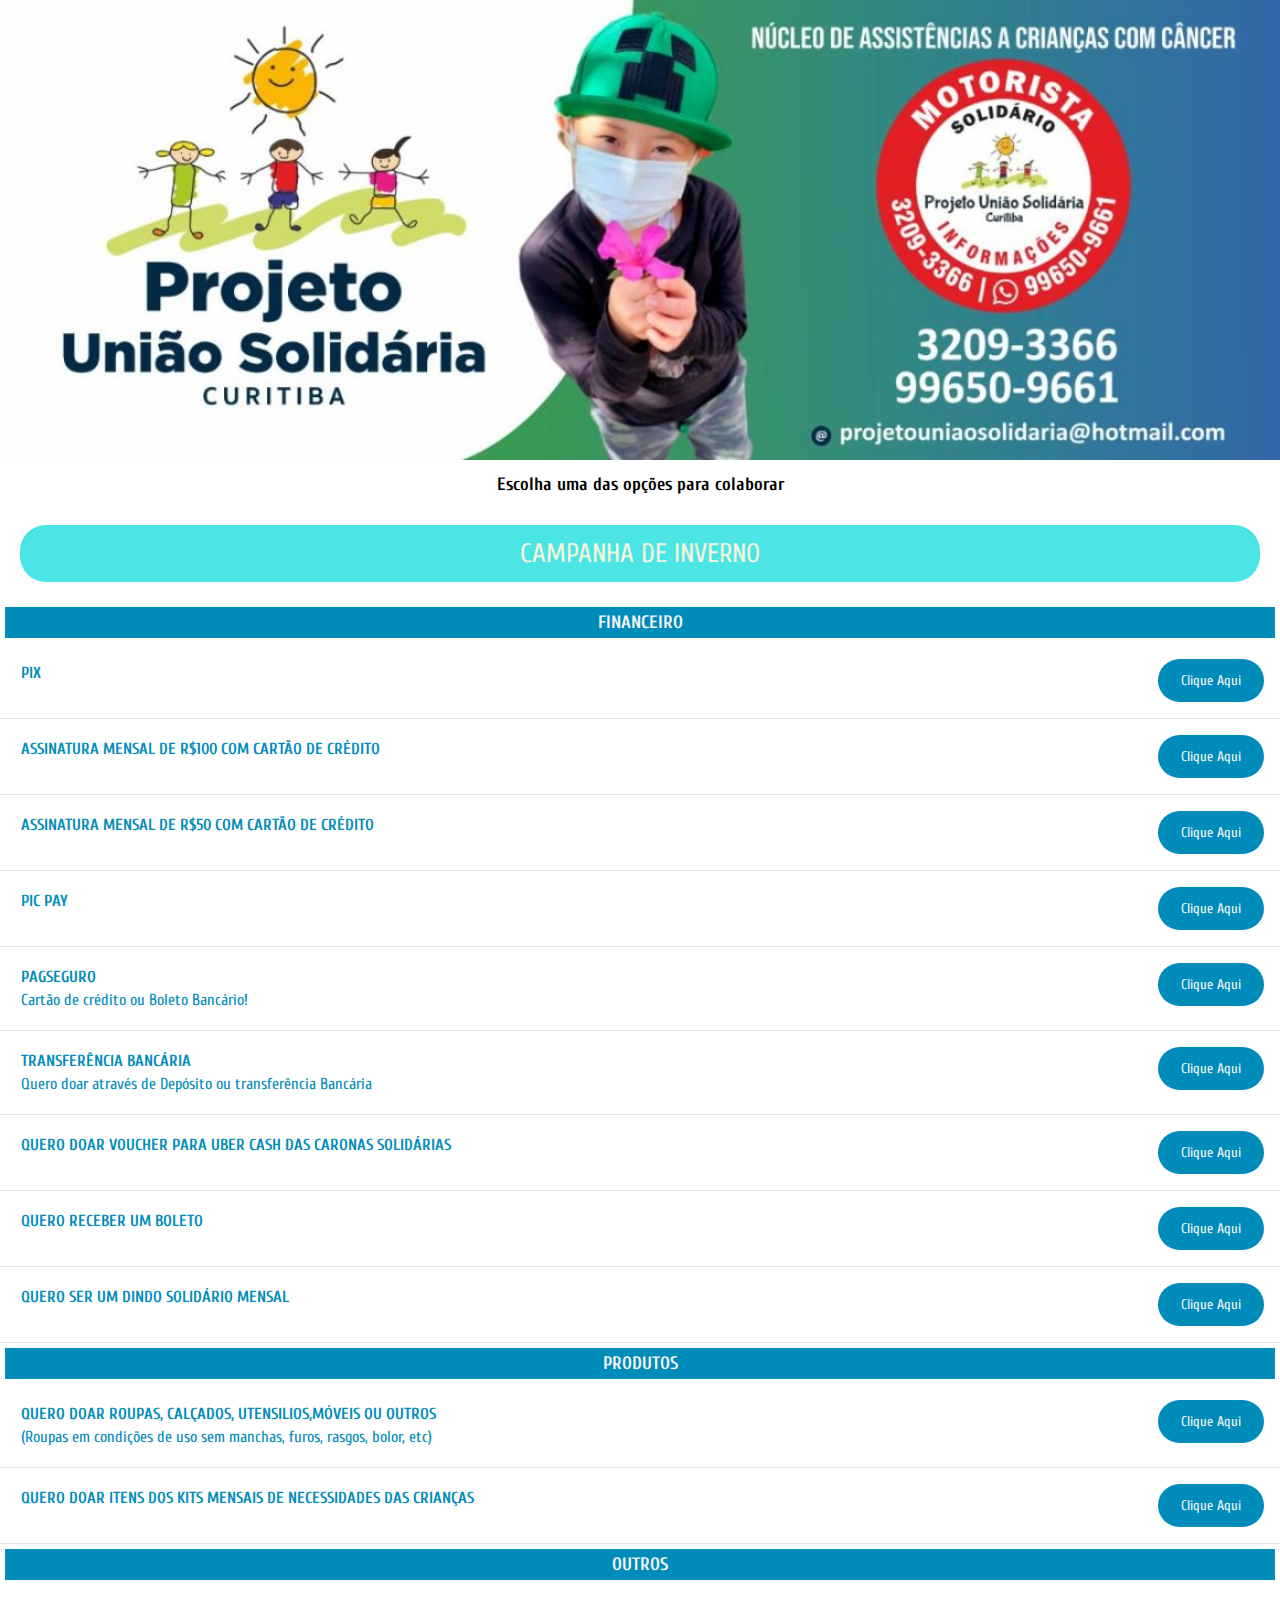
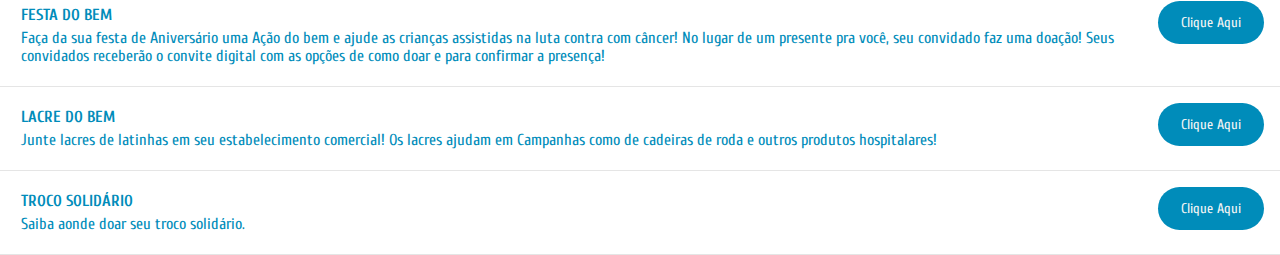
==== commit a9b3ccc6: "updatebotao" ====
--- a/index.html
+++ b/index.html
@@ -21,6 +21,8 @@
     <a href="https://uniaosolidariacuritiba.com/" target="_blank">
       <img src="./files/logo.jpeg"></a>
     <p><strong>Escolha uma das opções para colaborar</strong></p>
+    <button class="campaignbutton">
+      <a href="./campaignall.html" target="_blank">Campanha de Inverno</a>
   </header>
 
   <section class="menu">
--- a/style.css
+++ b/style.css
@@ -1,6 +1,7 @@
 @import url('https://fonts.googleapis.com/css2?family=Courgette&display=swap');
 @import url('https://fonts.googleapis.com/css2?family=Indie+Flower&display=swap');
 @import url('https://fonts.googleapis.com/css2?family=Cuprum:wght@500&display=swap');
+
 * {
   padding: 0;
   margin: 0;
@@ -20,11 +21,15 @@
 }
 
 body {
-  /*  background-color: #f5f5dc;*/
+  /* background-color: #f5f5dc; */
   background-repeat: no-repeat;
   background-size: cover;
   width: 100%;
 }
+header {
+  display: flex;
+  flex-direction: column;
+}
 
 header img {
   width: 100%;
@@ -36,38 +41,10 @@
   font-size: 18px;
   margin: 10px;
   font-family: 'Cuprum', sans-serif;
-}
-
-/*Botão Campaign urgente*/
-
-.campaignbutton {
-  text-align: center;
-  margin: 20px;
-}
-
-.campaignbutton a {
-  text-decoration: none;
-  text-transform: uppercase;
-  font-size: 2em;
-  color: rgba(219, 10, 10, 0.73);
-  text-align: center;
-  animation: animate 2s linear infinite;
-  font-family: 'Cuprum', sans-serif;
-}
-
-.bcampaign {
-  padding: 8px 15px;
-  border-radius: 26px;
-  border: none;
-  background-color: #008cba;
-}
-
-.bcampaign:hover {
-  background-color: #cbf305;
-  transition-duration: 0.4s;
-}
-
-/*Fonts*/
+  align-items: center;
+}
+
+/*FONTES*/
 
 h1,
 h2,
@@ -77,7 +54,7 @@
   font-family: 'Cuprum', sans-serif;
 }
 
-/* Menu principal */
+/* MENU INDEX */
 
 .menu h2 {
   background-color: #008cba;
@@ -95,7 +72,8 @@
   font-family: 'Cuprum', sans-serif;
 }
 
-/* Listas*/
+/* LISTA INDEX */
+
 ul li {
   display: flex;
   justify-content: space-between;
@@ -103,14 +81,16 @@
   border-bottom: 1px solid rgba(0, 0, 0, 0.1);
 }
 
-/* paragrafos da lista*/
+/* PARAGRAFOS INDEX*/
+
 .details {
   padding: 5px;
   color: #008cba;
   font-family: 'Cuprum', sans-serif;
 }
 
-/*botão clique lista*/
+/*BOTAO INDEX*/
+
 ._link {
   background-color: #008cba;
   border: none;
@@ -130,48 +110,6 @@
 ._link:hover {
   background-color: #cbf305;
   transition-duration: 0.4s;
-}
-
-/* CAMPAIGN*/
-
-.campaignvid {
-  display: flex;
-  flex-direction: column;
-  align-items: center;
-}
-
-.buttoncampaignaj {
-  padding: 8px 15px;
-  border-radius: 26px;
-  border: none;
-  background-color: #008cba;
-  margin: 20px;
-}
-
-.buttoncampaignaj a {
-  text-decoration: none;
-  text-transform: uppercase;
-  font-size: 2em;
-  color: whitesmoke;
-  animation: animate 3s linear infinite;
-}
-
-.buttoncampaignaj:hover {
-  background-color: #4caf50;
-  transition-duration: 0.4s;
-}
-
-.titlecampaing {
-  text-align: center;
-  color: rgba(0, 0, 0, 0.9);
-}
-
-.campaigndescription {
-  font-size: 16px;
-  color: rgba(0, 0, 0, 0.8);
-  padding: 16px;
-  text-align: center;
-  justify-content: space-between;
 }
 
 .botaocomprov {
@@ -206,6 +144,7 @@
 .qrcodepixong img {
   max-width: -webkit-fill-available;
 }
+
 /* TROCO SOLIDÁRIO */
 
 div.trocorockn {
@@ -222,3 +161,102 @@
   font-family: 'Cuprum', sans-serif;
   color: #008cba;
 }
+
+/*BOTÃO CAMPANHAS*/
+
+.campaignbutton {
+  background-color: rgba(10, 219, 219, 0.73);
+  border: none;
+  padding: 13px 23px;
+  border-radius: 26px;
+  margin: 20px;
+}
+
+.campaignbutton a {
+  text-decoration: none;
+  text-transform: uppercase;
+  font-size: 2em;
+  color: #f5f5dc;
+  animation: animate 2s linear infinite;
+  font-family: 'Cuprum', sans-serif;
+}
+
+/* .bcampaign {
+  padding: 8px 15px;
+  border-radius: 26px;
+  border: none;
+  background-color: #008cba;
+}
+
+.bcampaign:hover {
+  background-color: #cbf305;
+  transition-duration: 0.4s;
+} */
+
+/* CAMPAIGN*/
+div.campaingback {
+  font-family: 'Cuprum', sans-serif;
+  background: linear-gradient(
+    to right,
+    blue 3%,
+    blue 4%,
+    green 6%,
+    green 10%,
+    red 15%,
+    red 30%,
+    orange 35%,
+    purple 70%
+  );
+  -webkit-background-clip: text;
+  -webkit-text-fill-color: transparent;
+}
+
+.vidcampaing {
+  display: flex;
+  flex-direction: column;
+  align-items: center;
+  width: 100%;
+}
+
+h3.titlearraia {
+  text-align: center;
+}
+
+.campaigndescription {
+  margin-top: 20px;
+  font-size: 18px;
+  color: rgba(0, 0, 0, 0.8);
+  padding: 10px;
+  text-align: center;
+  justify-content: space-between;
+}
+.campaigndescription a {
+  text-decoration: none;
+}
+
+/* .buttoncampaignaj {
+  padding: 8px 15px;
+  border-radius: 26px;
+  border: none;
+  background-color: #008cba;
+  margin: 20px;
+}
+
+.buttoncampaignaj a {
+  text-decoration: none;
+  text-transform: uppercase;
+  font-size: 2em;
+  color: whitesmoke;
+  animation: animate 3s linear infinite;
+}
+
+.buttoncampaignaj:hover {
+  background-color: #4caf50;
+  transition-duration: 0.4s;
+}
+
+.titlecampaing {
+  text-align: center;
+  color: rgba(0, 0, 0, 0.9);
+}
+*/
